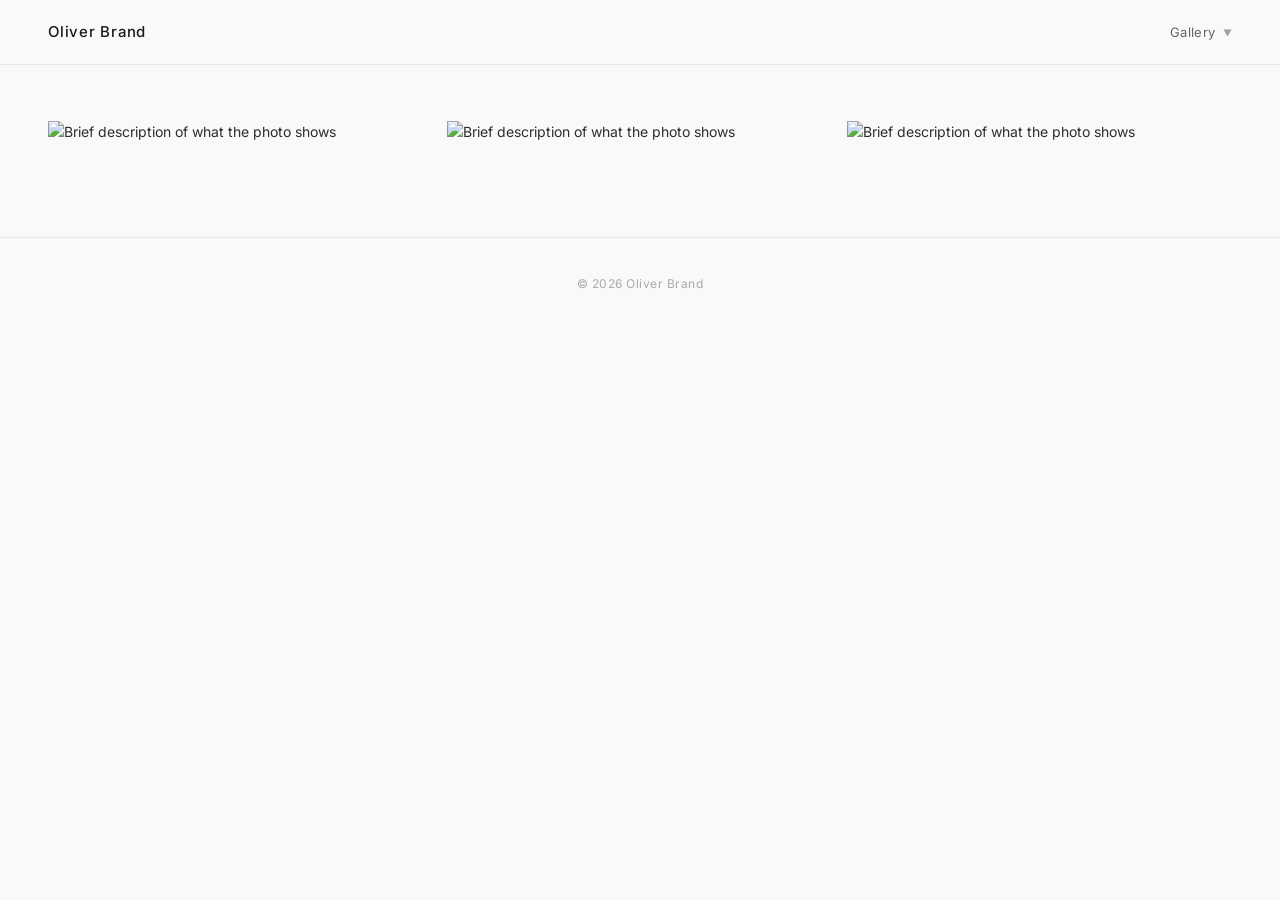
==== index.html @ c61ac8b9 "Add files via upload" ====
<!DOCTYPE html>
<html lang="en">
<head>
    <meta charset="UTF-8">
    <meta name="viewport" content="width=device-width, initial-scale=1.0">
    <title>Oliver Brand</title>
    <link rel="preconnect" href="https://fonts.googleapis.com">
    <link rel="preconnect" href="https://fonts.gstatic.com" crossorigin>
    <link href="https://fonts.googleapis.com/css2?family=Inter:wght@300;400;500&display=swap" rel="stylesheet">
    <link rel="stylesheet" href="style.css">
</head>
<body>

    <!-- ============================================================
         NAVIGATION BAR
         To add a new trip: copy one of the <li> lines inside the
         dropdown-menu and update the href and link text.
         ============================================================ -->
    <nav class="navbar">
        <a href="index.html" class="nav-brand">Oliver Brand</a>
        <ul class="nav-links">
            <li class="nav-dropdown">
                <button class="nav-dropdown-toggle">
                    Gallery <span class="dropdown-arrow">&#9660;</span>
                </button>
                <ul class="dropdown-menu">
                    <li><a href="boa.html">Bradford on Avon</a></li>
                    <!-- ADD NEW TRIPS HERE — copy the line above -->
                </ul>
            </li>
        </ul>
    </nav>


    <!-- ============================================================
         LANDING PAGE PHOTO GRID
         This page shows your curated selection of favourite images.
         You choose which photos appear here — they do not have to
         match your trip pages exactly.

         HOW TO ADD A PHOTO:
         1. Upload the photo to Cloudinary
         2. Copy the URL Cloudinary gives you
         3. Copy one <figure> block below
         4. Paste your Cloudinary URL into BOTH places marked [URL]
         5. Write a short caption in the data-caption field
         6. Write a brief description in the alt field (for accessibility)

         The photos will appear in the order listed below.
         To change the order, move a <figure> block up or down.
         To remove a photo, delete its entire <figure> block.
         ============================================================ -->
    <main class="gallery-container">
        <div class="gallery">


            <!-- PHOTO 1 — replace [URL] with your Cloudinary link -->
            <figure class="gallery-item"
                    data-src="[URL]"
                    data-caption="Your caption here">
                <img src="[URL]"
                     alt="Brief description of what the photo shows"
                     loading="lazy">
            </figure>


            <!-- PHOTO 2 — replace [URL] with your Cloudinary link -->
            <figure class="gallery-item"
                    data-src="[URL]"
                    data-caption="Your caption here">
                <img src="[URL]"
                     alt="Brief description of what the photo shows"
                     loading="lazy">
            </figure>


            <!-- PHOTO 3 — replace [URL] with your Cloudinary link -->
            <figure class="gallery-item"
                    data-src="[URL]"
                    data-caption="Your caption here">
                <img src="[URL]"
                     alt="Brief description of what the photo shows"
                     loading="lazy">
            </figure>


            <!-- ADD MORE PHOTOS BY COPYING A <figure> BLOCK ABOVE -->


        </div>
    </main>


    <!-- FOOTER -->
    <footer class="footer">
        <p>&copy; 2026 Oliver Brand</p>
    </footer>


    <!-- ============================================================
         LIGHTBOX (full-screen photo viewer)
         You do not need to edit anything below this line.
         ============================================================ -->
    <div class="lightbox" id="lightbox">
        <button class="lightbox-close" id="lightbox-close">&times;</button>
        <button class="lightbox-prev" id="lightbox-prev">&#8592;</button>
        <button class="lightbox-next" id="lightbox-next">&#8594;</button>
        <div class="lightbox-content">
            <img src="" alt="" id="lightbox-img">
            <p class="lightbox-caption" id="lightbox-caption"></p>
        </div>
    </div>

    <script src="script.js"></script>
</body>
</html>
---- style.css ----
/* ================================================
   OLIVER BRAND PHOTOGRAPHY — STYLESHEET
   ================================================
   You do not need to edit this file.
   All your changes will be made in index.html
   and your trip pages (e.g. boa.html).
   ================================================ */


/* --- RESET & BASE STYLES --- */

*, *::before, *::after {
    box-sizing: border-box;
    margin: 0;
    padding: 0;
}

body {
    font-family: 'Inter', sans-serif;
    background-color: #f9f9f9;
    color: #2d2d2d;
    font-size: 14px;
    line-height: 1.6;
}

a {
    text-decoration: none;
    color: inherit;
}


/* --- NAVIGATION BAR --- */

.navbar {
    position: sticky;
    top: 0;
    z-index: 100;
    background-color: #f9f9f9;
    border-bottom: 1px solid #e8e8e8;
    display: flex;
    align-items: center;
    justify-content: space-between;
    padding: 20px 48px;
}

.nav-brand {
    font-size: 15px;
    font-weight: 500;
    letter-spacing: 0.05em;
    color: #1a1a1a;
}

.nav-links {
    list-style: none;
    display: flex;
    gap: 36px;
}

.nav-links a {
    font-size: 13px;
    font-weight: 400;
    color: #666;
    letter-spacing: 0.03em;
    transition: color 0.2s ease;
}

.nav-links a:hover,
.nav-links a.active {
    color: #1a1a1a;
}


/* --- DROPDOWN MENU --- */

.nav-dropdown {
    position: relative;
}

.nav-dropdown-toggle {
    display: flex;
    align-items: center;
    gap: 7px;
    cursor: pointer;
    font-size: 13px;
    font-weight: 400;
    color: #666;
    letter-spacing: 0.03em;
    transition: color 0.2s ease;
    background: none;
    border: none;
    padding: 0;
    font-family: inherit;
}

.nav-dropdown-toggle:hover {
    color: #1a1a1a;
}

.dropdown-arrow {
    font-size: 9px;
    display: inline-block;
    transition: transform 0.25s ease;
    opacity: 0.6;
}

.nav-dropdown.open .dropdown-arrow {
    transform: rotate(180deg);
}

.dropdown-menu {
    position: absolute;
    top: calc(100% + 18px);
    right: 0;
    background: #f9f9f9;
    border: 1px solid #e8e8e8;
    list-style: none;
    min-width: 210px;
    padding: 6px 0;
    opacity: 0;
    visibility: hidden;
    transform: translateY(-6px);
    transition: opacity 0.2s ease, transform 0.2s ease, visibility 0.2s ease;
    z-index: 200;
}

.nav-dropdown.open .dropdown-menu {
    opacity: 1;
    visibility: visible;
    transform: translateY(0);
}

.dropdown-menu li a {
    display: block;
    padding: 11px 22px;
    font-size: 12px;
    color: #666;
    letter-spacing: 0.04em;
    transition: color 0.15s ease, background-color 0.15s ease;
}

.dropdown-menu li a:hover {
    color: #1a1a1a;
    background-color: #f0f0f0;
}


/* --- MAIN GALLERY CONTAINER --- */

.gallery-container {
    max-width: 1400px;
    margin: 0 auto;
    padding: 56px 48px 80px;
}


/* --- TRIP PAGE HEADER (title + description) --- */

.trip-header {
    margin-bottom: 52px;
    padding-bottom: 36px;
    border-bottom: 1px solid #e8e8e8;
}

.trip-header h1 {
    font-size: 26px;
    font-weight: 300;
    letter-spacing: 0.06em;
    color: #1a1a1a;
    margin-bottom: 14px;
    text-transform: uppercase;
}

.trip-header p {
    font-size: 14px;
    color: #777;
    max-width: 580px;
    line-height: 1.8;
}


/* --- MASONRY PHOTO GRID --- */

.gallery {
    columns: 3;
    column-gap: 14px;
}

.gallery-item {
    break-inside: avoid;
    margin-bottom: 14px;
    cursor: pointer;
    overflow: hidden;
    display: block;
}

.gallery-item img {
    width: 100%;
    display: block;
    transition: opacity 0.3s ease;
}

.gallery-item:hover img {
    opacity: 0.85;
}


/* --- FOOTER --- */

.footer {
    text-align: center;
    padding: 36px 48px;
    font-size: 12px;
    color: #aaa;
    border-top: 1px solid #e8e8e8;
    letter-spacing: 0.04em;
}


/* --- LIGHTBOX (full-screen photo viewer) --- */

.lightbox {
    display: none;
    position: fixed;
    inset: 0;
    background: rgba(8, 8, 8, 0.96);
    z-index: 1000;
    align-items: center;
    justify-content: center;
    flex-direction: column;
}

.lightbox.active {
    display: flex;
}

.lightbox-content {
    display: flex;
    flex-direction: column;
    align-items: center;
    max-width: 92vw;
    max-height: 92vh;
}

.lightbox-content img {
    max-width: 88vw;
    max-height: 80vh;
    object-fit: contain;
    display: block;
}

.lightbox-caption {
    color: #bbb;
    font-size: 13px;
    margin-top: 18px;
    text-align: center;
    letter-spacing: 0.04em;
    font-weight: 300;
}

.lightbox-close {
    position: fixed;
    top: 20px;
    right: 28px;
    background: none;
    border: none;
    color: #fff;
    font-size: 36px;
    cursor: pointer;
    line-height: 1;
    opacity: 0.6;
    transition: opacity 0.2s;
    font-weight: 200;
}

.lightbox-close:hover {
    opacity: 1;
}

.lightbox-prev,
.lightbox-next {
    position: fixed;
    top: 50%;
    transform: translateY(-50%);
    background: none;
    border: none;
    color: #fff;
    font-size: 26px;
    cursor: pointer;
    opacity: 0.5;
    transition: opacity 0.2s;
    padding: 20px;
}

.lightbox-prev { left: 12px; }
.lightbox-next { right: 12px; }

.lightbox-prev:hover,
.lightbox-next:hover {
    opacity: 1;
}


/* --- RESPONSIVE: TABLET --- */

@media (max-width: 960px) {
    .navbar {
        padding: 18px 28px;
    }

    .gallery-container {
        padding: 40px 28px 60px;
    }

    .gallery {
        columns: 2;
    }
}


/* --- RESPONSIVE: MOBILE --- */

@media (max-width: 560px) {
    .navbar {
        padding: 14px 18px;
        flex-wrap: wrap;
        gap: 10px;
    }

    .nav-links {
        gap: 18px;
    }

    .gallery-container {
        padding: 28px 16px 48px;
    }

    .gallery {
        columns: 1;
    }

    .trip-header h1 {
        font-size: 20px;
    }
}
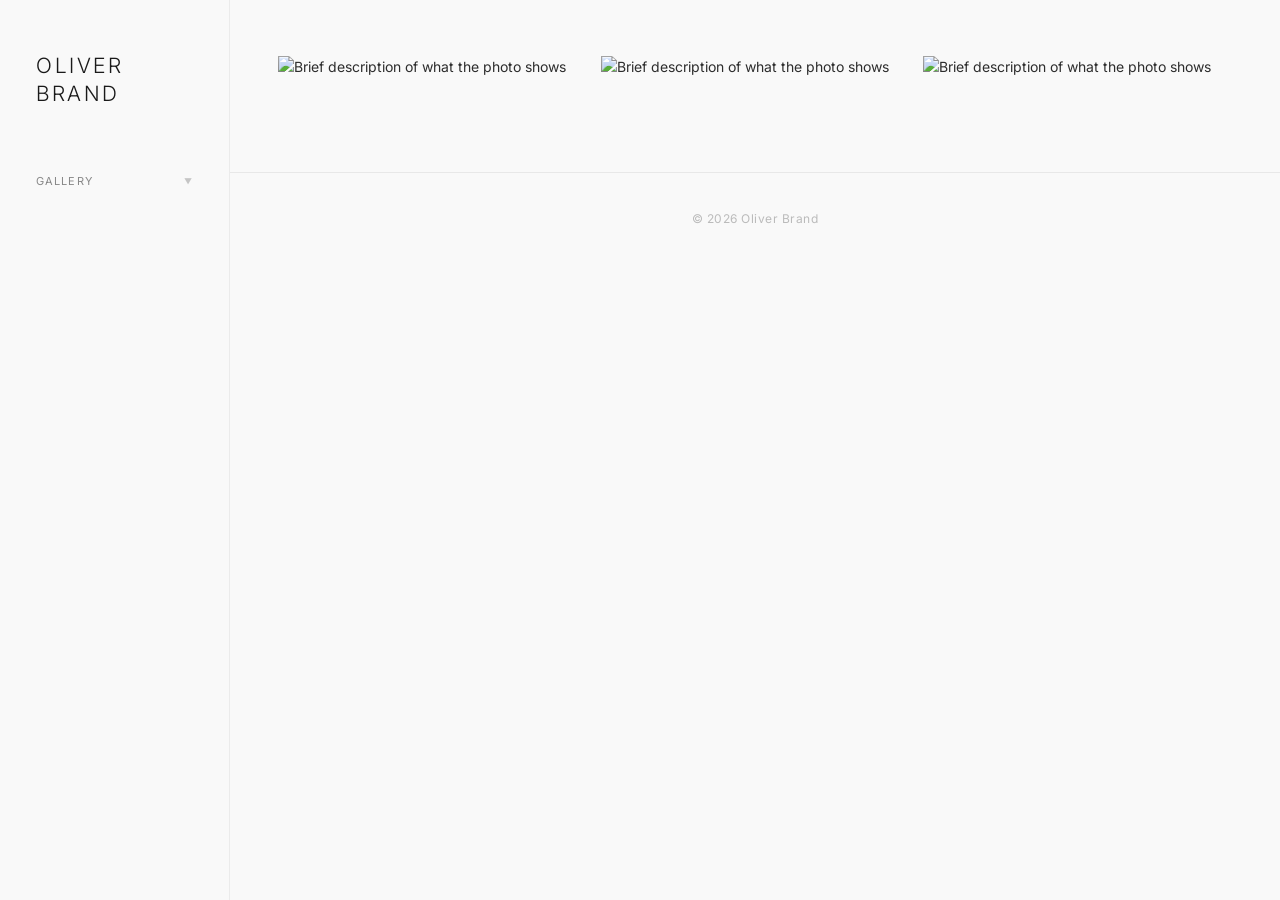
==== commit 77c98145: "Add files via upload" ====
--- a/index.html
+++ b/index.html
@@ -12,12 +12,24 @@
 <body>
 
     <!-- ============================================================
-         NAVIGATION BAR
-         To add a new trip: copy one of the <li> lines inside the
-         dropdown-menu and update the href and link text.
+         MOBILE HAMBURGER BUTTON
+         This only appears on phones and small screens.
+         You do not need to edit this.
          ============================================================ -->
-    <nav class="navbar">
-        <a href="index.html" class="nav-brand">Oliver Brand</a>
+    <button class="hamburger" id="hamburger">&#9776;</button>
+    <div class="mobile-overlay" id="mobile-overlay"></div>
+
+
+    <!-- ============================================================
+         SIDEBAR NAVIGATION
+         To add a new trip page: copy one of the <li> lines inside
+         the dropdown-menu and update the href and link text.
+         The Gallery dropdown will automatically expand to fit.
+         ============================================================ -->
+    <nav class="sidebar" id="sidebar">
+
+        <a href="index.html" class="nav-brand">Oliver<br>Brand</a>
+
         <ul class="nav-links">
             <li class="nav-dropdown">
                 <button class="nav-dropdown-toggle">
@@ -29,14 +41,13 @@
                 </ul>
             </li>
         </ul>
+
     </nav>
 
 
     <!-- ============================================================
          LANDING PAGE PHOTO GRID
          This page shows your curated selection of favourite images.
-         You choose which photos appear here — they do not have to
-         match your trip pages exactly.
 
          HOW TO ADD A PHOTO:
          1. Upload the photo to Cloudinary
@@ -44,9 +55,9 @@
          3. Copy one <figure> block below
          4. Paste your Cloudinary URL into BOTH places marked [URL]
          5. Write a short caption in the data-caption field
-         6. Write a brief description in the alt field (for accessibility)
+         6. Write a brief description in the alt field
 
-         The photos will appear in the order listed below.
+         Photos appear in the order listed below.
          To change the order, move a <figure> block up or down.
          To remove a photo, delete its entire <figure> block.
          ============================================================ -->
--- a/style.css
+++ b/style.css
@@ -21,6 +21,7 @@
     color: #2d2d2d;
     font-size: 14px;
     line-height: 1.6;
+    padding-left: 230px; /* offset for the fixed sidebar */
 }
 
 a {
@@ -29,126 +30,166 @@
 }
 
 
-/* --- NAVIGATION BAR --- */
-
-.navbar {
-    position: sticky;
+/* ================================================
+   SIDEBAR NAVIGATION
+   ================================================ */
+
+.sidebar {
+    position: fixed;
     top: 0;
+    left: 0;
+    width: 230px;
+    height: 100vh;
+    padding: 52px 36px 40px;
+    background-color: #f9f9f9;
+    border-right: 1px solid #ebebeb;
+    display: flex;
+    flex-direction: column;
     z-index: 100;
-    background-color: #f9f9f9;
-    border-bottom: 1px solid #e8e8e8;
+    overflow-y: auto;
+}
+
+/* Site name — large, uppercase, at top of sidebar */
+.nav-brand {
+    font-size: 21px;
+    font-weight: 300;
+    letter-spacing: 0.12em;
+    color: #1a1a1a;
+    line-height: 1.35;
+    margin-bottom: 56px;
+    display: block;
+    text-transform: uppercase;
+}
+
+.nav-brand:hover {
+    color: #555;
+}
+
+/* Vertical list of nav items */
+.nav-links {
+    list-style: none;
+    display: flex;
+    flex-direction: column;
+}
+
+/* Top-level nav links */
+.nav-links > li > a,
+.nav-dropdown-toggle {
+    font-size: 11px;
+    font-weight: 400;
+    color: #888;
+    letter-spacing: 0.1em;
+    text-transform: uppercase;
+    padding: 9px 0;
+    display: block;
+    transition: color 0.2s ease;
+    background: none;
+    border: none;
+    font-family: inherit;
+    cursor: pointer;
+    width: 100%;
+    text-align: left;
+}
+
+.nav-links > li > a:hover,
+.nav-dropdown-toggle:hover {
+    color: #1a1a1a;
+}
+
+.nav-links > li > a.active {
+    color: #1a1a1a;
+}
+
+
+/* --- DROPDOWN (expands inline within sidebar) --- */
+
+.nav-dropdown {
+    position: relative;
+}
+
+.nav-dropdown-toggle {
     display: flex;
     align-items: center;
     justify-content: space-between;
-    padding: 20px 48px;
-}
-
-.nav-brand {
-    font-size: 15px;
-    font-weight: 500;
-    letter-spacing: 0.05em;
-    color: #1a1a1a;
-}
-
-.nav-links {
+}
+
+.dropdown-arrow {
+    font-size: 8px;
+    opacity: 0.45;
+    transition: transform 0.25s ease;
+    flex-shrink: 0;
+}
+
+.nav-dropdown.open .dropdown-arrow {
+    transform: rotate(180deg);
+}
+
+/* Dropdown list — slides open within the sidebar */
+.dropdown-menu {
     list-style: none;
-    display: flex;
-    gap: 36px;
-}
-
-.nav-links a {
-    font-size: 13px;
-    font-weight: 400;
-    color: #666;
-    letter-spacing: 0.03em;
+    padding-left: 10px;
+    max-height: 0;
+    overflow: hidden;
+    transition: max-height 0.35s ease;
+}
+
+.nav-dropdown.open .dropdown-menu {
+    max-height: 800px; /* large enough for many trips */
+}
+
+.dropdown-menu li a {
+    display: block;
+    font-size: 11px;
+    color: #aaa;
+    letter-spacing: 0.06em;
+    padding: 6px 0;
     transition: color 0.2s ease;
-}
-
-.nav-links a:hover,
-.nav-links a.active {
-    color: #1a1a1a;
-}
-
-
-/* --- DROPDOWN MENU --- */
-
-.nav-dropdown {
-    position: relative;
-}
-
-.nav-dropdown-toggle {
-    display: flex;
-    align-items: center;
-    gap: 7px;
-    cursor: pointer;
-    font-size: 13px;
-    font-weight: 400;
-    color: #666;
-    letter-spacing: 0.03em;
-    transition: color 0.2s ease;
+    text-transform: none;
+}
+
+.dropdown-menu li a:hover,
+.dropdown-menu li a.active {
+    color: #1a1a1a;
+}
+
+
+/* --- HAMBURGER BUTTON (mobile only — hidden on desktop) --- */
+
+.hamburger {
+    display: none;
+    position: fixed;
+    top: 20px;
+    right: 20px;
+    z-index: 300;
     background: none;
     border: none;
-    padding: 0;
-    font-family: inherit;
-}
-
-.nav-dropdown-toggle:hover {
-    color: #1a1a1a;
-}
-
-.dropdown-arrow {
-    font-size: 9px;
-    display: inline-block;
-    transition: transform 0.25s ease;
-    opacity: 0.6;
-}
-
-.nav-dropdown.open .dropdown-arrow {
-    transform: rotate(180deg);
-}
-
-.dropdown-menu {
-    position: absolute;
-    top: calc(100% + 18px);
-    right: 0;
-    background: #f9f9f9;
-    border: 1px solid #e8e8e8;
-    list-style: none;
-    min-width: 210px;
-    padding: 6px 0;
-    opacity: 0;
-    visibility: hidden;
-    transform: translateY(-6px);
-    transition: opacity 0.2s ease, transform 0.2s ease, visibility 0.2s ease;
-    z-index: 200;
-}
-
-.nav-dropdown.open .dropdown-menu {
-    opacity: 1;
-    visibility: visible;
-    transform: translateY(0);
-}
-
-.dropdown-menu li a {
-    display: block;
-    padding: 11px 22px;
-    font-size: 12px;
-    color: #666;
-    letter-spacing: 0.04em;
-    transition: color 0.15s ease, background-color 0.15s ease;
-}
-
-.dropdown-menu li a:hover {
-    color: #1a1a1a;
-    background-color: #f0f0f0;
-}
-
-
-/* --- MAIN GALLERY CONTAINER --- */
+    cursor: pointer;
+    font-size: 22px;
+    color: #1a1a1a;
+    line-height: 1;
+    padding: 4px;
+}
+
+/* Overlay that dims the page when mobile menu is open */
+.mobile-overlay {
+    display: none;
+    position: fixed;
+    inset: 0;
+    background: rgba(0, 0, 0, 0.25);
+    z-index: 99;
+}
+
+.mobile-overlay.active {
+    display: block;
+}
+
+
+/* ================================================
+   MAIN CONTENT AREA
+   ================================================ */
 
 .gallery-container {
-    max-width: 1400px;
-    margin: 0 auto;
+    max-width: 1300px;
     padding: 56px 48px 80px;
 }
 
@@ -162,18 +203,18 @@
 }
 
 .trip-header h1 {
-    font-size: 26px;
+    font-size: 22px;
     font-weight: 300;
-    letter-spacing: 0.06em;
+    letter-spacing: 0.1em;
     color: #1a1a1a;
     margin-bottom: 14px;
     text-transform: uppercase;
 }
 
 .trip-header p {
-    font-size: 14px;
-    color: #777;
-    max-width: 580px;
+    font-size: 13px;
+    color: #888;
+    max-width: 560px;
     line-height: 1.8;
 }
 
@@ -210,13 +251,15 @@
     text-align: center;
     padding: 36px 48px;
     font-size: 12px;
-    color: #aaa;
+    color: #bbb;
     border-top: 1px solid #e8e8e8;
     letter-spacing: 0.04em;
 }
 
 
-/* --- LIGHTBOX (full-screen photo viewer) --- */
+/* ================================================
+   LIGHTBOX (full-screen photo viewer)
+   ================================================ */
 
 .lightbox {
     display: none;
@@ -300,15 +343,22 @@
 }
 
 
-/* --- RESPONSIVE: TABLET --- */
-
-@media (max-width: 960px) {
-    .navbar {
-        padding: 18px 28px;
+/* ================================================
+   RESPONSIVE — TABLET (sidebar narrows)
+   ================================================ */
+
+@media (max-width: 1024px) {
+    .sidebar {
+        width: 200px;
+        padding: 44px 28px 36px;
+    }
+
+    body {
+        padding-left: 200px;
     }
 
     .gallery-container {
-        padding: 40px 28px 60px;
+        padding: 44px 32px 60px;
     }
 
     .gallery {
@@ -317,28 +367,54 @@
 }
 
 
-/* --- RESPONSIVE: MOBILE --- */
-
-@media (max-width: 560px) {
-    .navbar {
-        padding: 14px 18px;
-        flex-wrap: wrap;
-        gap: 10px;
-    }
-
-    .nav-links {
-        gap: 18px;
+/* ================================================
+   RESPONSIVE — MOBILE (sidebar becomes slide-in)
+   ================================================ */
+
+@media (max-width: 768px) {
+
+    body {
+        padding-left: 0;
+    }
+
+    /* Sidebar slides off-screen by default on mobile */
+    .sidebar {
+        width: 260px;
+        transform: translateX(-100%);
+        transition: transform 0.3s ease;
+        box-shadow: none;
+    }
+
+    /* Slide in when mobile menu is open */
+    .sidebar.mobile-open {
+        transform: translateX(0);
+        box-shadow: 4px 0 20px rgba(0, 0, 0, 0.08);
+    }
+
+    .hamburger {
+        display: block;
     }
 
     .gallery-container {
-        padding: 28px 16px 48px;
-    }
-
+        padding: 32px 20px 48px;
+    }
+
+    .gallery {
+        columns: 2;
+    }
+}
+
+
+/* ================================================
+   RESPONSIVE — SMALL MOBILE
+   ================================================ */
+
+@media (max-width: 480px) {
     .gallery {
         columns: 1;
     }
 
-    .trip-header h1 {
-        font-size: 20px;
-    }
-}
+    .gallery-container {
+        padding: 24px 16px 40px;
+    }
+}
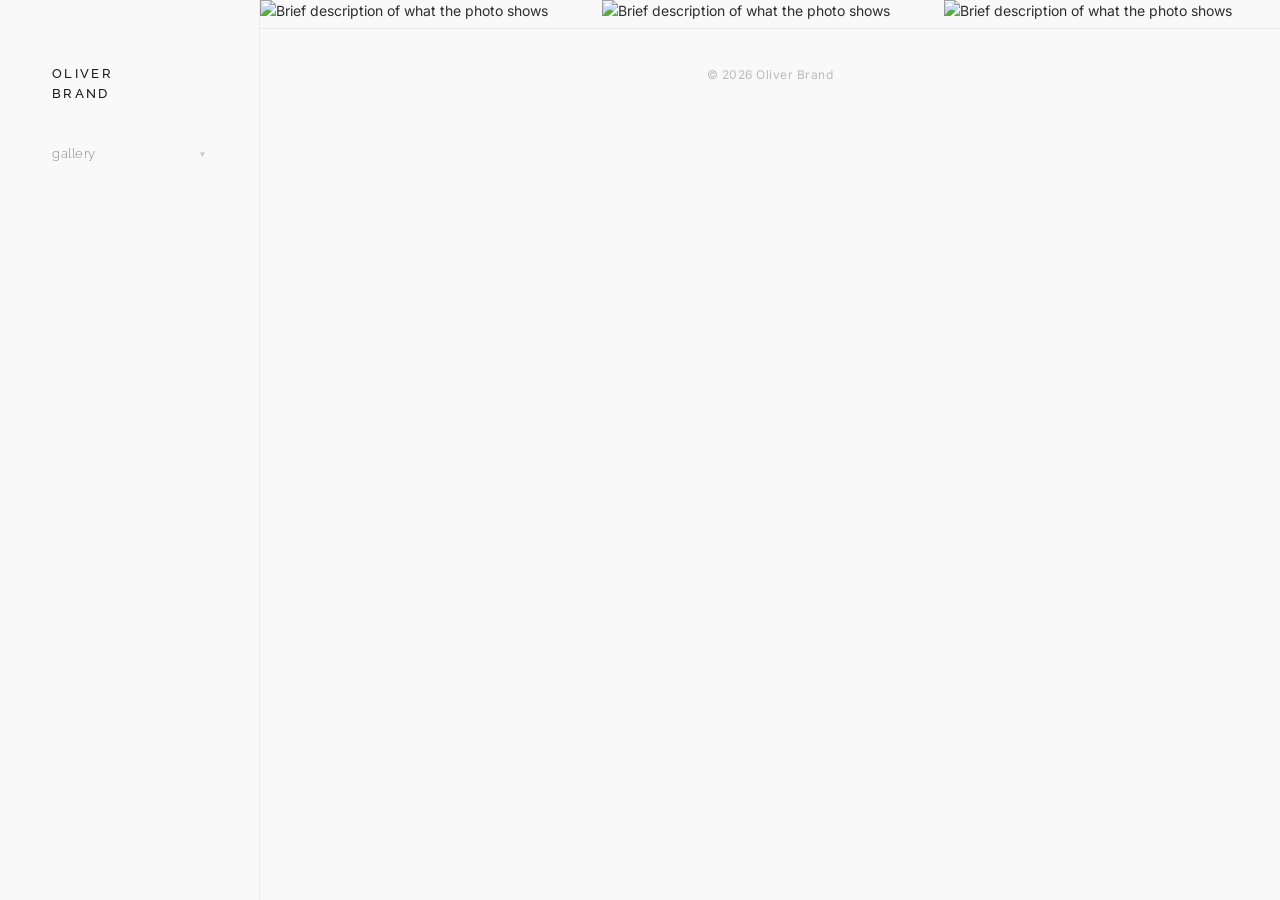
==== commit a0b3a508: "Add files via upload" ====
--- a/index.html
+++ b/index.html
@@ -6,7 +6,7 @@
     <title>Oliver Brand</title>
     <link rel="preconnect" href="https://fonts.googleapis.com">
     <link rel="preconnect" href="https://fonts.gstatic.com" crossorigin>
-    <link href="https://fonts.googleapis.com/css2?family=Inter:wght@300;400;500&display=swap" rel="stylesheet">
+    <link href="https://fonts.googleapis.com/css2?family=Raleway:wght@300;400;500&family=Inter:wght@300;400;500&display=swap" rel="stylesheet">
     <link rel="stylesheet" href="style.css">
 </head>
 <body>
--- a/style.css
+++ b/style.css
@@ -21,7 +21,7 @@
     color: #2d2d2d;
     font-size: 14px;
     line-height: 1.6;
-    padding-left: 230px; /* offset for the fixed sidebar */
+    padding-left: 260px; /* offset for the fixed sidebar */
 }
 
 a {
@@ -38,9 +38,9 @@
     position: fixed;
     top: 0;
     left: 0;
-    width: 230px;
+    width: 260px;
     height: 100vh;
-    padding: 52px 36px 40px;
+    padding: 64px 52px 40px;
     background-color: #f9f9f9;
     border-right: 1px solid #ebebeb;
     display: flex;
@@ -49,20 +49,21 @@
     overflow-y: auto;
 }
 
-/* Site name — large, uppercase, at top of sidebar */
+/* Site name — clean geometric sans-serif, at top of sidebar */
 .nav-brand {
-    font-size: 21px;
-    font-weight: 300;
-    letter-spacing: 0.12em;
-    color: #1a1a1a;
-    line-height: 1.35;
-    margin-bottom: 56px;
+    font-family: 'Raleway', sans-serif;
+    font-size: 13px;
+    font-weight: 500;
+    letter-spacing: 0.18em;
+    color: #1a1a1a;
+    line-height: 1.5;
+    margin-bottom: 36px;
     display: block;
     text-transform: uppercase;
 }
 
 .nav-brand:hover {
-    color: #555;
+    color: #666;
 }
 
 /* Vertical list of nav items */
@@ -75,17 +76,17 @@
 /* Top-level nav links */
 .nav-links > li > a,
 .nav-dropdown-toggle {
-    font-size: 11px;
-    font-weight: 400;
+    font-family: 'Raleway', sans-serif;
+    font-size: 13px;
+    font-weight: 300;
     color: #888;
-    letter-spacing: 0.1em;
-    text-transform: uppercase;
-    padding: 9px 0;
+    letter-spacing: 0.04em;
+    text-transform: lowercase;
+    padding: 7px 0;
     display: block;
     transition: color 0.2s ease;
     background: none;
     border: none;
-    font-family: inherit;
     cursor: pointer;
     width: 100%;
     text-align: left;
@@ -98,6 +99,7 @@
 
 .nav-links > li > a.active {
     color: #1a1a1a;
+    font-weight: 400;
 }
 
 
@@ -139,12 +141,14 @@
 
 .dropdown-menu li a {
     display: block;
-    font-size: 11px;
+    font-family: 'Raleway', sans-serif;
+    font-size: 12px;
+    font-weight: 300;
     color: #aaa;
-    letter-spacing: 0.06em;
+    letter-spacing: 0.04em;
     padding: 6px 0;
     transition: color 0.2s ease;
-    text-transform: none;
+    text-transform: lowercase;
 }
 
 .dropdown-menu li a:hover,
@@ -189,16 +193,15 @@
    ================================================ */
 
 .gallery-container {
-    max-width: 1300px;
-    padding: 56px 48px 80px;
+    padding: 0;
 }
 
 
 /* --- TRIP PAGE HEADER (title + description) --- */
 
 .trip-header {
-    margin-bottom: 52px;
-    padding-bottom: 36px;
+    margin-bottom: 32px;
+    padding: 40px 40px 32px;
     border-bottom: 1px solid #e8e8e8;
 }
 
@@ -223,12 +226,12 @@
 
 .gallery {
     columns: 3;
-    column-gap: 14px;
+    column-gap: 6px;
 }
 
 .gallery-item {
     break-inside: avoid;
-    margin-bottom: 14px;
+    margin-bottom: 6px;
     cursor: pointer;
     overflow: hidden;
     display: block;
@@ -349,16 +352,16 @@
 
 @media (max-width: 1024px) {
     .sidebar {
-        width: 200px;
-        padding: 44px 28px 36px;
+        width: 230px;
+        padding: 52px 40px 36px;
     }
 
     body {
-        padding-left: 200px;
+        padding-left: 230px;
     }
 
     .gallery-container {
-        padding: 44px 32px 60px;
+        padding: 0;
     }
 
     .gallery {
@@ -396,7 +399,7 @@
     }
 
     .gallery-container {
-        padding: 32px 20px 48px;
+        padding: 0;
     }
 
     .gallery {
@@ -415,6 +418,6 @@
     }
 
     .gallery-container {
-        padding: 24px 16px 40px;
-    }
-}
+        padding: 0;
+    }
+}
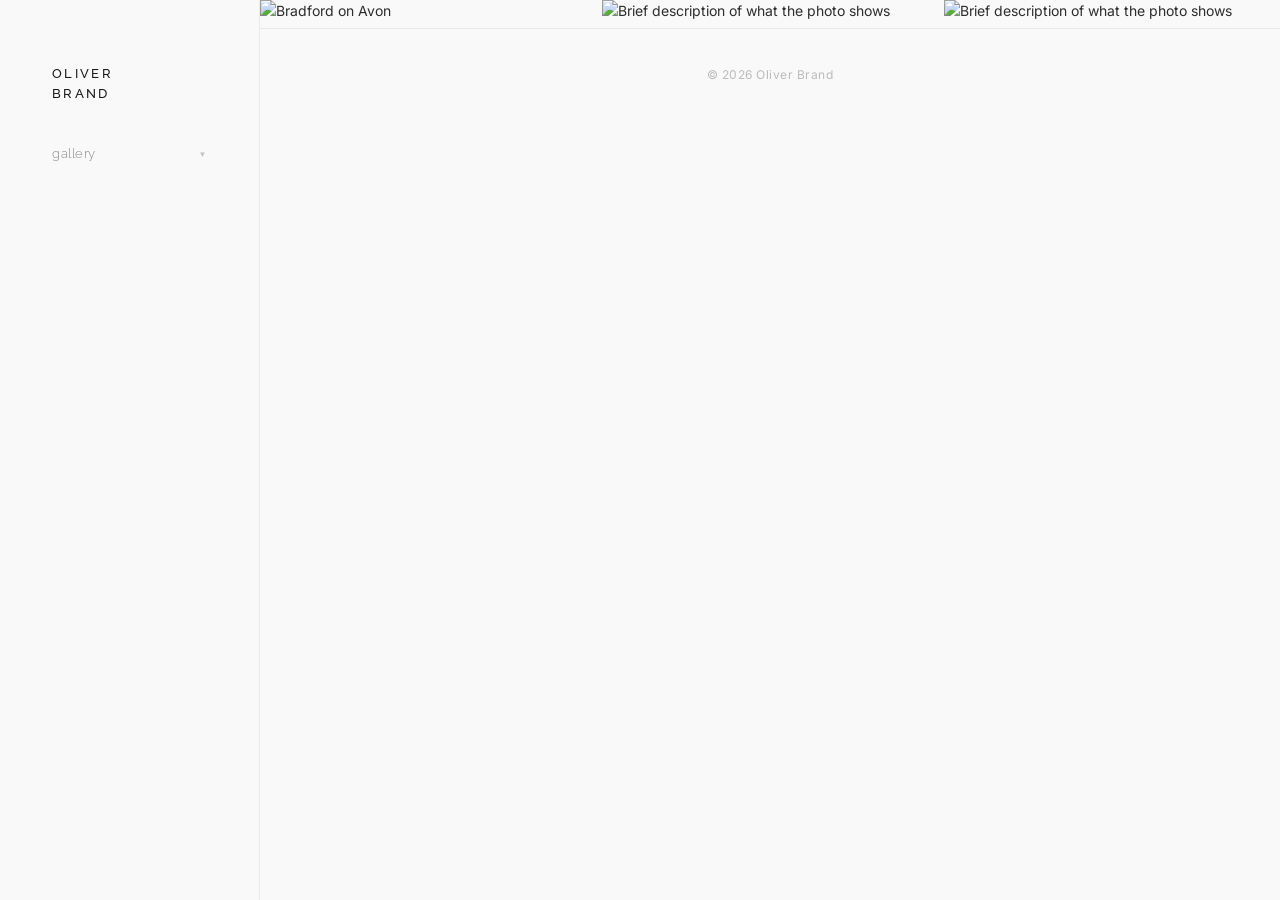
==== commit fcc838e9: "Add files via upload" ====
--- a/index.html
+++ b/index.html
@@ -65,12 +65,12 @@
         <div class="gallery">
 
 
-            <!-- PHOTO 1 — replace [URL] with your Cloudinary link -->
+            <!-- PHOTO 1 -->
             <figure class="gallery-item"
-                    data-src="[URL]"
-                    data-caption="Your caption here">
-                <img src="[URL]"
-                     alt="Brief description of what the photo shows"
+                    data-src="https://res.cloudinary.com/drdp2olah/image/upload/v1776526795/IMG_1995_al1kb7.jpg"
+                    data-caption="Bradford on Avon">
+                <img src="https://res.cloudinary.com/drdp2olah/image/upload/v1776526795/IMG_1995_al1kb7.jpg"
+                     alt="Bradford on Avon"
                      loading="lazy">
             </figure>
 
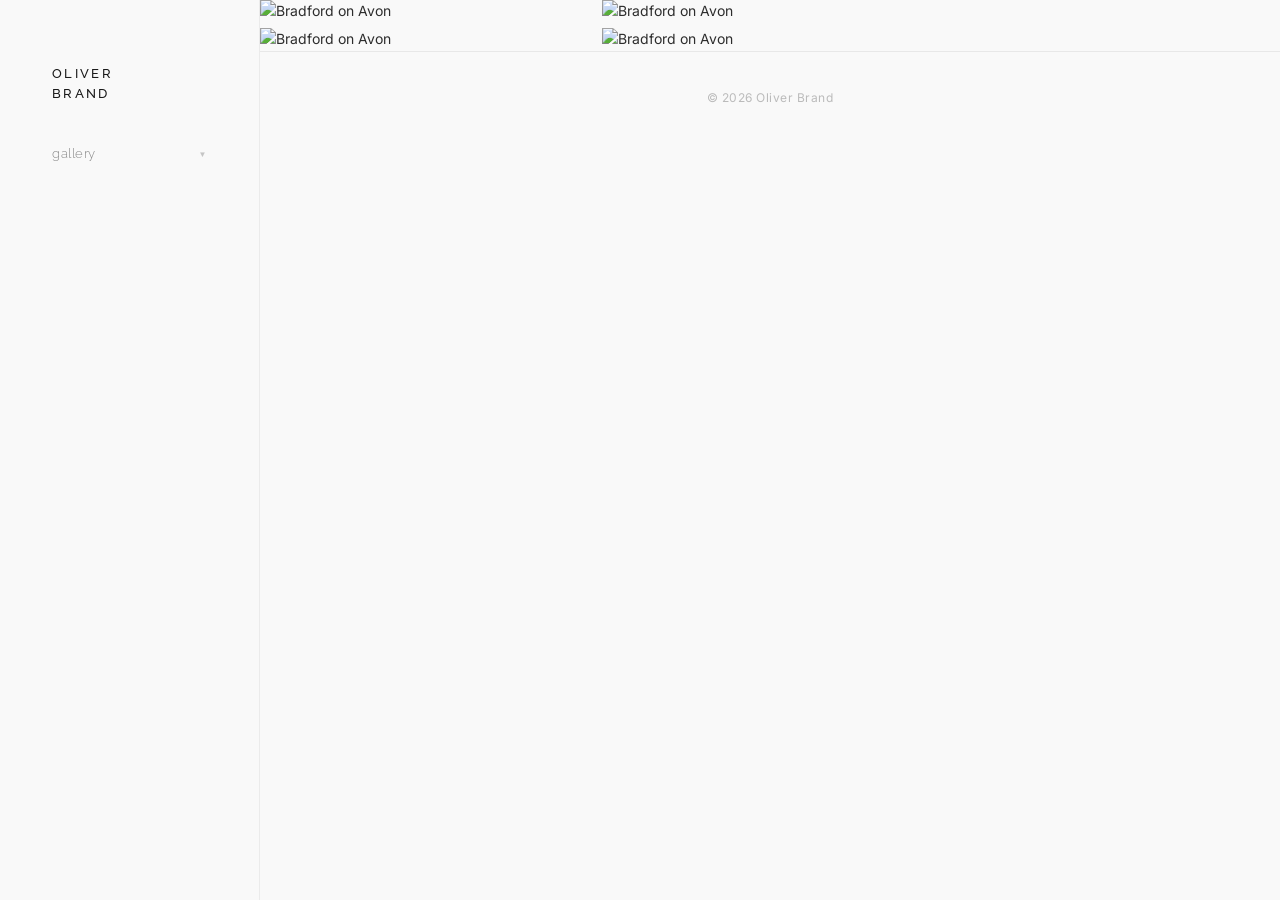
==== commit 53b80096: "Add files via upload" ====
--- a/index.html
+++ b/index.html
@@ -67,30 +67,40 @@
 
             <!-- PHOTO 1 -->
             <figure class="gallery-item"
-                    data-src="https://res.cloudinary.com/drdp2olah/image/upload/v1776526795/IMG_1995_al1kb7.jpg"
+                    data-src="https://res.cloudinary.com/drdp2olah/image/upload/q_auto/f_auto/v1776526795/IMG_1995_al1kb7.jpg"
                     data-caption="Bradford on Avon">
-                <img src="https://res.cloudinary.com/drdp2olah/image/upload/v1776526795/IMG_1995_al1kb7.jpg"
+                <img src="https://res.cloudinary.com/drdp2olah/image/upload/q_auto/f_auto/v1776526795/IMG_1995_al1kb7.jpg"
                      alt="Bradford on Avon"
                      loading="lazy">
             </figure>
 
 
-            <!-- PHOTO 2 — replace [URL] with your Cloudinary link -->
+            <!-- PHOTO 2 -->
             <figure class="gallery-item"
-                    data-src="[URL]"
-                    data-caption="Your caption here">
-                <img src="[URL]"
-                     alt="Brief description of what the photo shows"
+                    data-src="https://res.cloudinary.com/drdp2olah/image/upload/q_auto/f_auto/v1776527654/IMG_2034_h6rlt7.jpg"
+                    data-caption="Bradford on Avon">
+                <img src="https://res.cloudinary.com/drdp2olah/image/upload/q_auto/f_auto/v1776527654/IMG_2034_h6rlt7.jpg"
+                     alt="Bradford on Avon"
                      loading="lazy">
             </figure>
 
 
-            <!-- PHOTO 3 — replace [URL] with your Cloudinary link -->
+            <!-- PHOTO 3 -->
             <figure class="gallery-item"
-                    data-src="[URL]"
-                    data-caption="Your caption here">
-                <img src="[URL]"
-                     alt="Brief description of what the photo shows"
+                    data-src="https://res.cloudinary.com/drdp2olah/image/upload/q_auto/f_auto/v1776527654/IMG_2019_xrplyt.jpg"
+                    data-caption="Bradford on Avon">
+                <img src="https://res.cloudinary.com/drdp2olah/image/upload/q_auto/f_auto/v1776527654/IMG_2019_xrplyt.jpg"
+                     alt="Bradford on Avon"
+                     loading="lazy">
+            </figure>
+
+
+            <!-- PHOTO 4 -->
+            <figure class="gallery-item"
+                    data-src="https://res.cloudinary.com/drdp2olah/image/upload/q_auto/f_auto/v1776527654/IMG_2013_ndtmi0.jpg"
+                    data-caption="Bradford on Avon">
+                <img src="https://res.cloudinary.com/drdp2olah/image/upload/q_auto/f_auto/v1776527654/IMG_2013_ndtmi0.jpg"
+                     alt="Bradford on Avon"
                      loading="lazy">
             </figure>
 
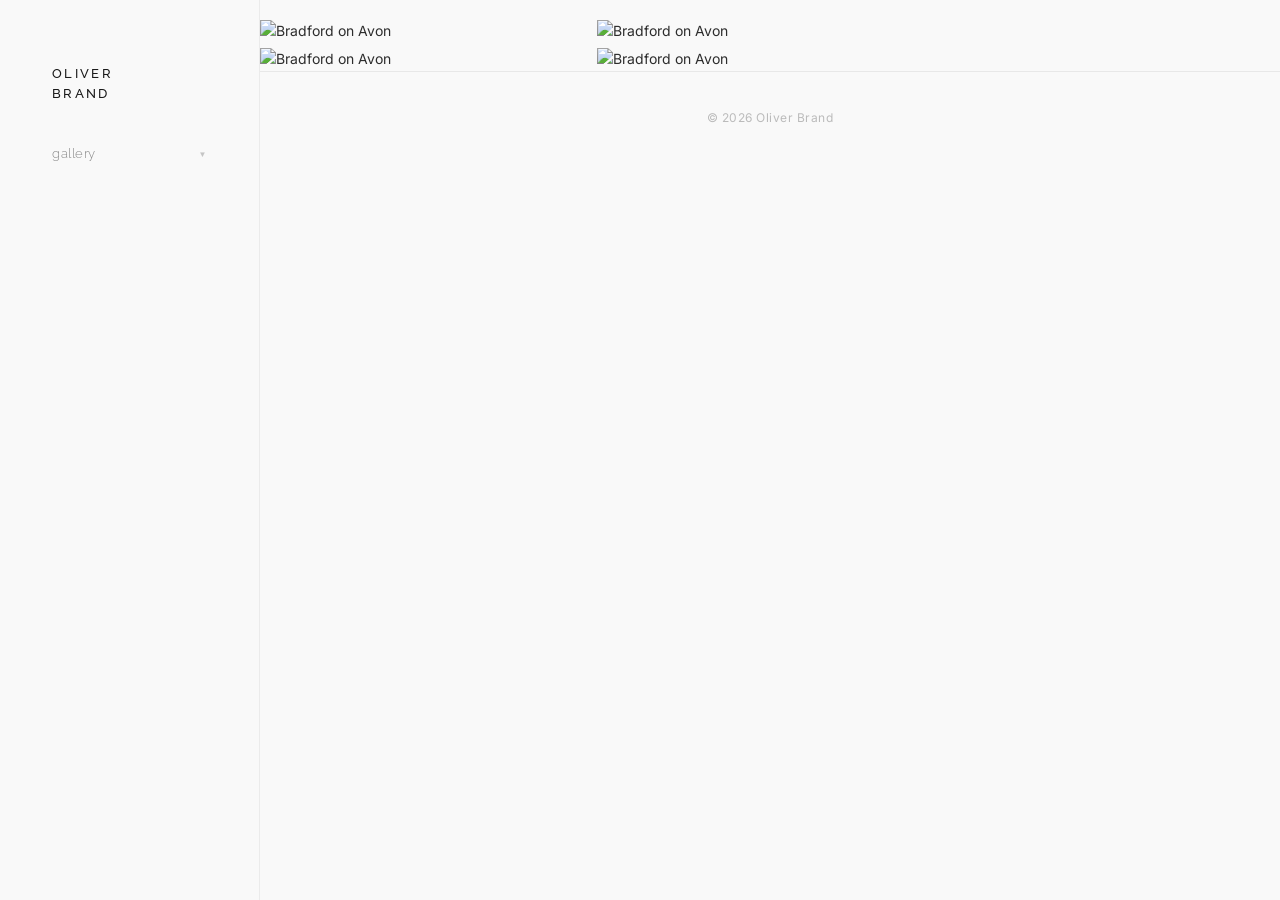
==== commit 5deb02d7: "Add files via upload" ====
--- a/index.html
+++ b/index.html
@@ -37,6 +37,7 @@
                 </button>
                 <ul class="dropdown-menu">
                     <li><a href="boa.html">Bradford on Avon</a></li>
+                    <li><a href="mtb-adventures.html">MTB Adventures</a></li>
                     <!-- ADD NEW TRIPS HERE — copy the line above -->
                 </ul>
             </li>
--- a/style.css
+++ b/style.css
@@ -193,7 +193,7 @@
    ================================================ */
 
 .gallery-container {
-    padding: 0;
+    padding: 20px 16px 0 0;
 }
 
 
@@ -201,7 +201,7 @@
 
 .trip-header {
     margin-bottom: 32px;
-    padding: 40px 40px 32px;
+    padding: 24px 40px 32px;
     border-bottom: 1px solid #e8e8e8;
 }
 
@@ -217,7 +217,7 @@
 .trip-header p {
     font-size: 13px;
     color: #888;
-    max-width: 560px;
+    max-width: 780px;
     line-height: 1.8;
 }
 
@@ -361,7 +361,7 @@
     }
 
     .gallery-container {
-        padding: 0;
+        padding: 16px 12px 0 0;
     }
 
     .gallery {
@@ -399,7 +399,7 @@
     }
 
     .gallery-container {
-        padding: 0;
+        padding: 16px 12px 0 0;
     }
 
     .gallery {
@@ -418,6 +418,6 @@
     }
 
     .gallery-container {
-        padding: 0;
-    }
-}
+        padding: 16px 12px 0 0;
+    }
+}
